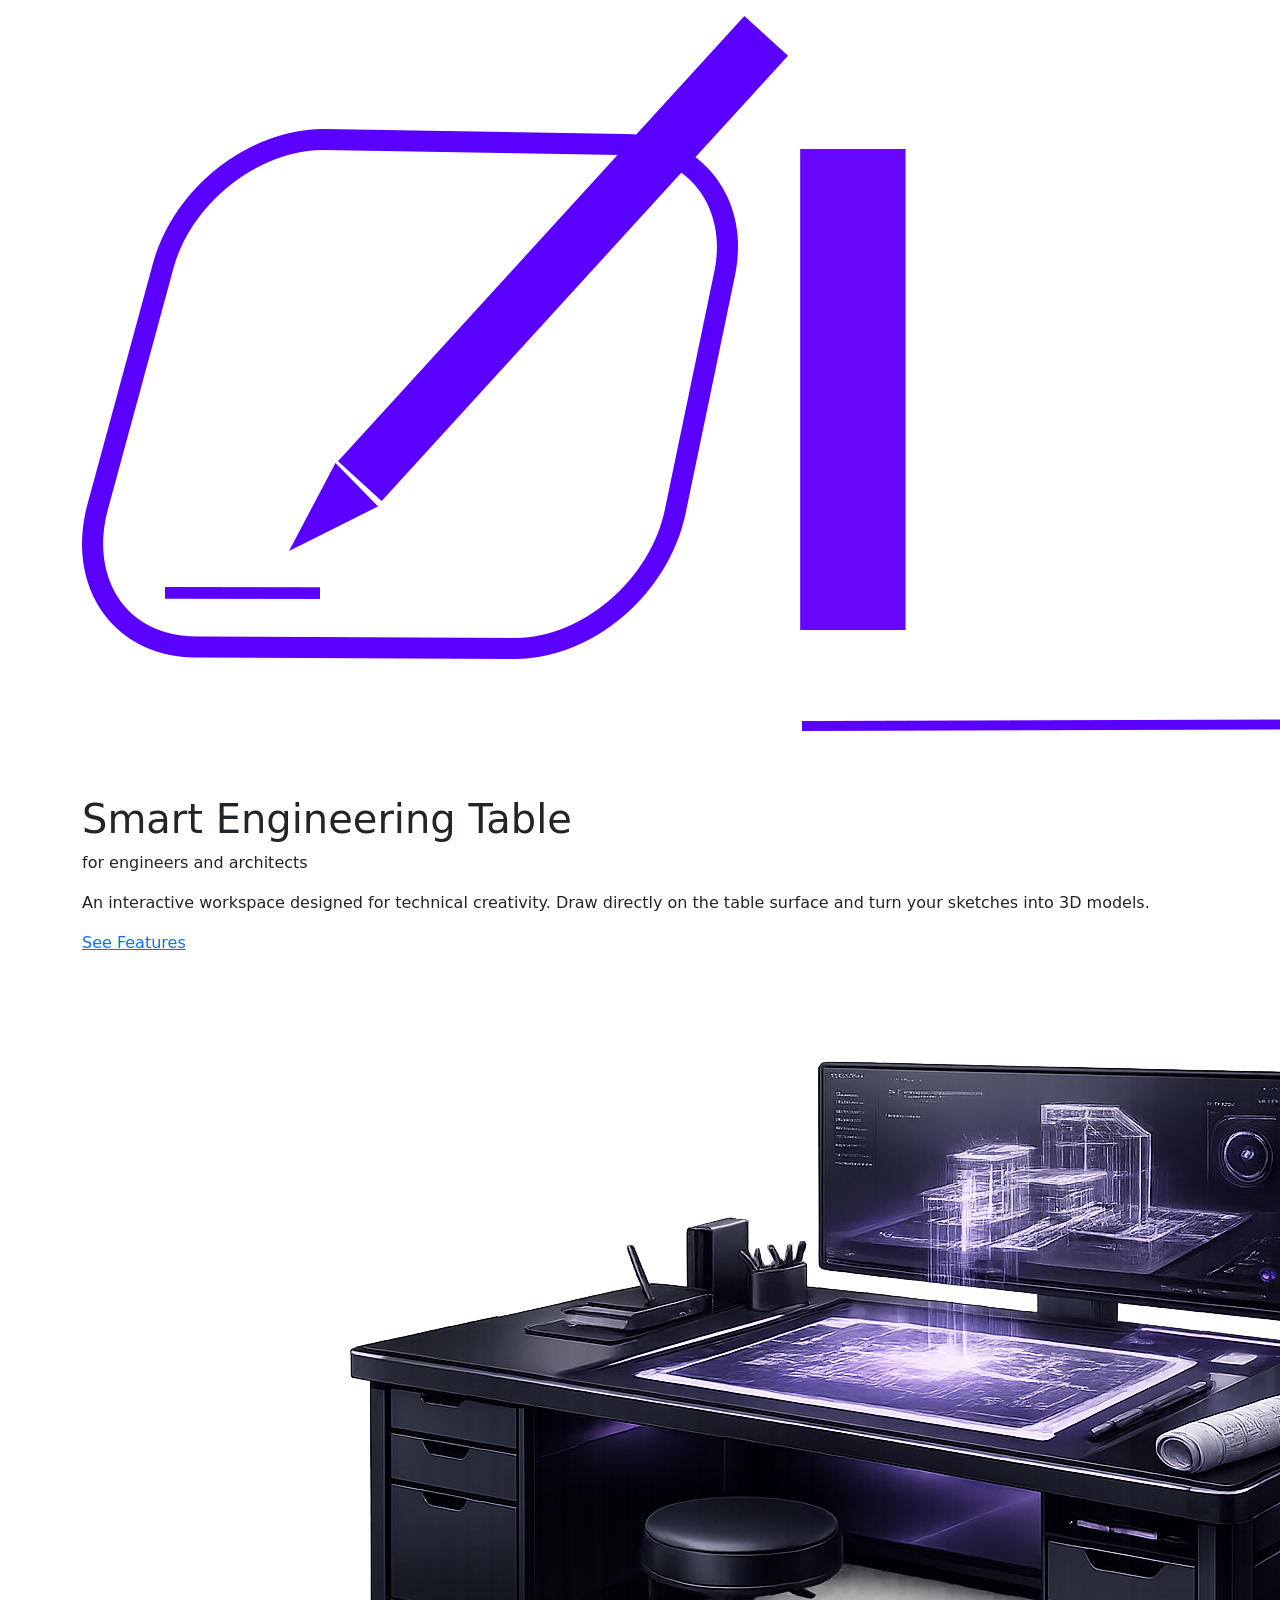
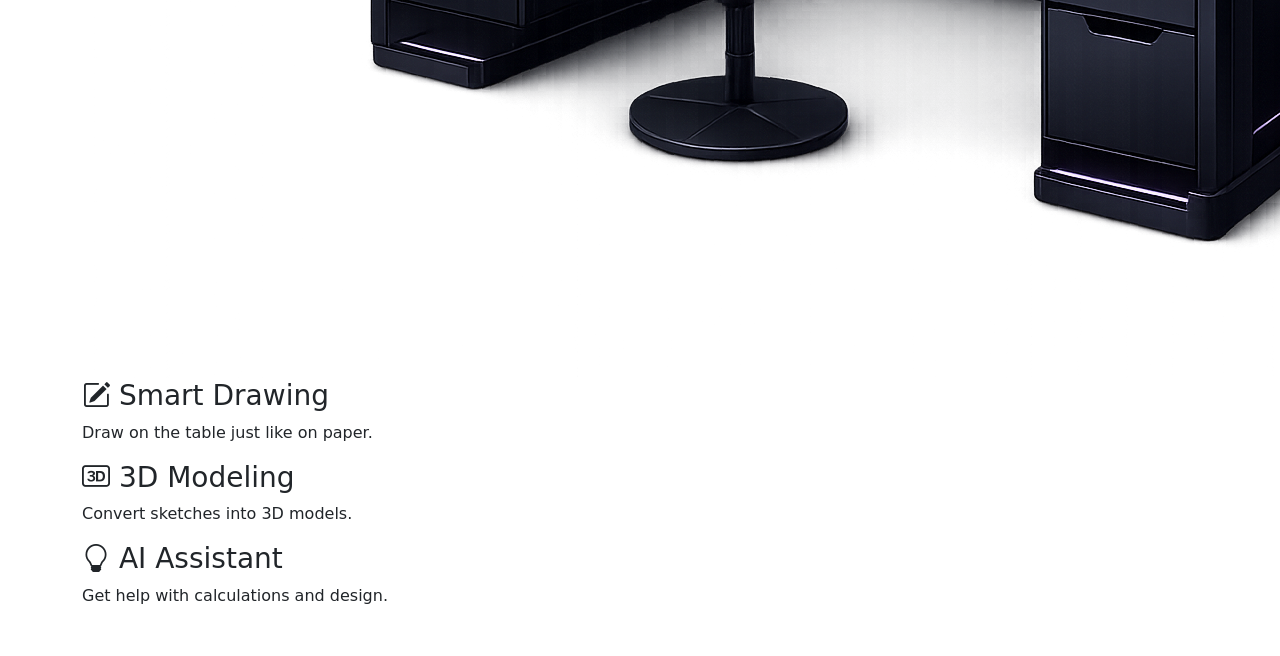
==== index.html @ e200a645 "Add files via upload" ====
<!DOCTYPE html>
<html>
    <head>
        <meta charset="UTF-8">
        <meta name="viewport" content="width=device-width, initial-scale=1">
        <title>Home</title>

        <link href="https://cdn.jsdelivr.net/npm/bootstrap@5.3.2/dist/css/bootstrap.min.css" rel="stylesheet">

        <link rel="stylesheet" href="style.css">

        <link href="https://cdn.jsdelivr.net/npm/bootstrap-icons@1.11.3/font/bootstrap-icons.css" rel="stylesheet">
        </head>
    <body> 

        <header class="topbar">
    <div class="container d-flex align-items-center justify-content-between py-3">
    <div class="brand">
   <div class="hero-left">
            <img src="images/Logo.png" alt="IDraTab logo" class="logo-img">
            </div>
  </div>

        <nav class="menu">
            <a href="index.html" class="nav-btn">Home</a>
            <a href="features.html" class="nav-btn">Features</a>
            <a href="contact.html" class="nav-btn">Contact</a>
        </nav>

    </div>
</header>
     
        <main class="container my-5">
           <section class="hero-box">
    
            <div class="hero-left">
            <div class="hero-text">
                <h1 class="title">Smart Engineering <span>Table</span></h1>
                <p class="subtitle">for engineers and architects</p>

                <p class="hero-description">
                An interactive workspace designed for technical creativity.
                Draw directly on the table surface and turn your sketches into 3D models.
                </p>

                <div class="hero-buttons">
                <a href="features.html" class="btn-order">See Features</a>
                </div>
            </div>
            </div>

            <div class="hero-right">
            <img src="images/Table.png" alt="IDraTab smart table" class="hero-img">
            </div>

           </section> 

           <section class="index-preview">
            <div class="index-card">
                <h3><i class="bi bi-pencil-square"></i> Smart Drawing</h3>
                <p>Draw on the table just like on paper.</p>
            </div>
            <div class="index-card">
                <h3><i class="bi bi-badge-3d"></i> 3D Modeling</h3>
                <p>Convert sketches into 3D models.</p>
            </div>
            <div class="index-card">
                <h3><i class="bi bi-lightbulb"></i> AI Assistant</h3>
                <p>Get help with calculations and design.</p>
            </div>
           </section>
     </main>
 
    </body>
</html>
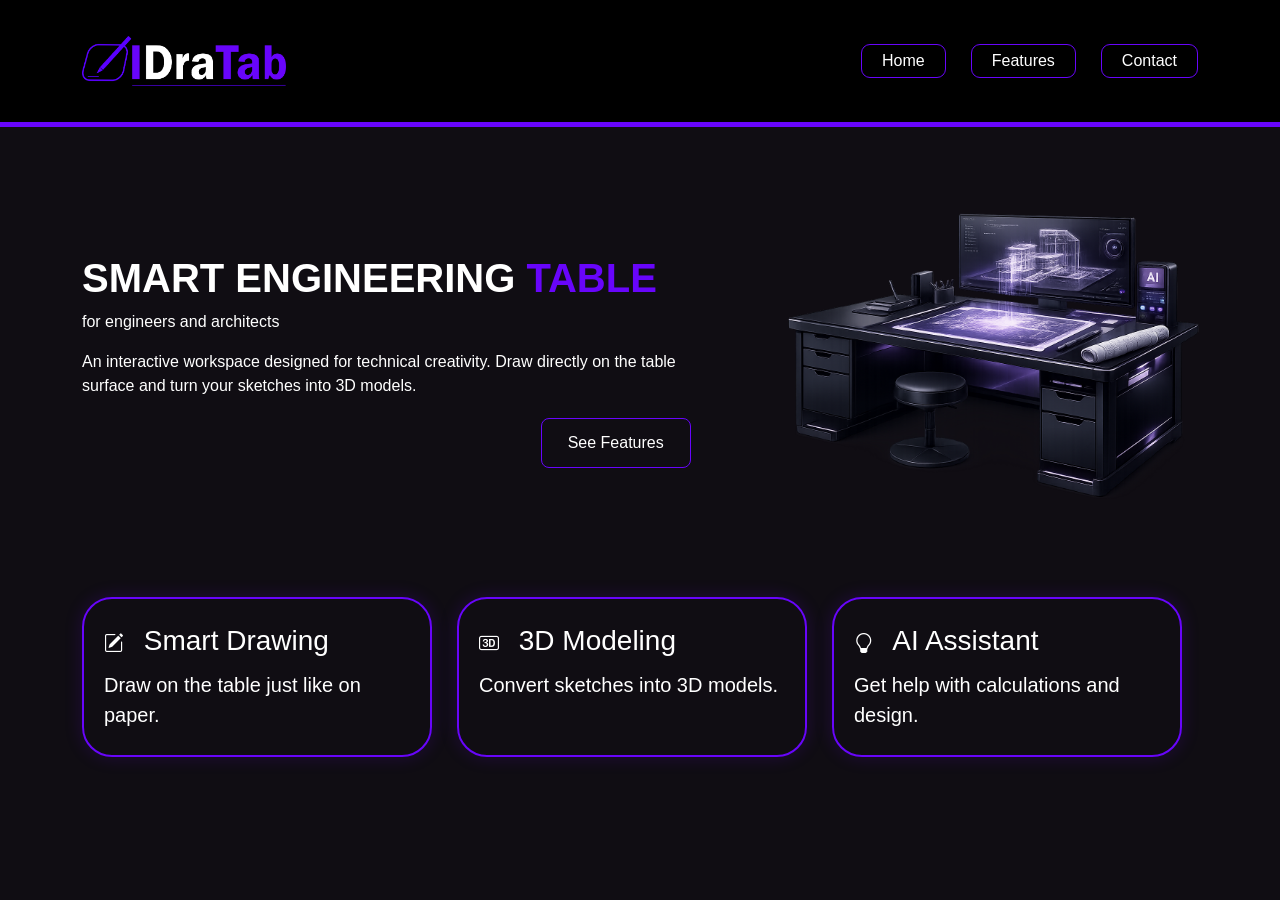
==== commit 6b16ea9d: "Update index.html" ====
--- a/index.html
+++ b/index.html
@@ -7,7 +7,7 @@
 
         <link href="https://cdn.jsdelivr.net/npm/bootstrap@5.3.2/dist/css/bootstrap.min.css" rel="stylesheet">
 
-        <link rel="stylesheet" href="style.css">
+        <link rel="stylesheet" href="css/style.css">
 
         <link href="https://cdn.jsdelivr.net/npm/bootstrap-icons@1.11.3/font/bootstrap-icons.css" rel="stylesheet">
         </head>
@@ -72,4 +72,4 @@
      </main>
  
     </body>
-</html>+</html>
--- a/css/style.css
+++ b/css/style.css
@@ -0,0 +1,359 @@
+
+body{
+  margin:0;
+  font-family: Arial, Verdana, sans-serif;
+  background-color:#100d13;
+  color:#ffffff;
+}
+
+
+.logo-img{
+  height: 50px;
+  width: auto;
+  display: block;
+}
+
+.highlight{
+  color: #6805fb;
+}
+
+
+.menu{
+    display: flex;
+    gap: 25px;
+}
+
+.nav-btn{
+    padding: 4px 20px;
+    border: 0.5px solid #6805fb;
+    border-radius: 9px;
+    color: white;
+    text-decoration: none;
+    transition: 0.3s;
+}
+
+.nav-btn:hover{
+    box-shadow: 0 0 10px #6805fb, 0 0 25px rgba(104, 5, 251, 0.8);
+}
+
+.nav-btn:active{
+    box-shadow: 0 0 10px rgba(104, 5, 251, 0.95);
+    transform: scale(0.98);
+}
+
+
+.topbar{
+  background-color:#000000;
+  border-bottom:5px solid #6805fb;
+  position: static;
+  top: 0;
+  z-index: 1000;
+  padding: 20px 0;
+}
+
+
+.btn-order{
+  background: transparent;
+  color: #ffffff;
+  border: 1px solid #6805fb;
+  border-radius: 8px;
+  padding: 12px 26px;
+  text-decoration: none;
+  transition: 0.3s;
+}
+
+.btn-order:hover{
+  
+  color: #fff;
+  box-shadow: 0 0 15px #6805fb;
+}
+
+
+
+.hero-img{
+ width: 110%;
+ max-width: 150px;
+
+}
+
+.hero-box{
+  display: flex;
+  align-items: center;
+  justify-content: space-between;
+}
+
+
+.title{
+  font-weight:bold;
+  text-transform:uppercase;
+ 
+}
+
+
+.title span{
+  color:#6805fb;
+}
+
+
+.feature{
+  background-color: #14142a;
+  border: 1px solid #32324d;
+  border-radius:12 px;
+  padding:30px ;
+  margin-top:0px ;
+  box-shadow: 0 0 15px #6805fb;
+}
+
+
+
+.hero-left{
+  width: 60%;
+}
+
+.hero-right{
+  width: 50%;
+  text-align: right;
+}
+
+
+.hero-buttons{
+  display: flex;
+  justify-content: flex-end; 
+  margin-top: 20px;
+}
+
+
+.hero-img{
+  max-width: 1500%;
+  height: auto;
+}
+
+
+.index-preview{
+    display: flex;
+   
+    gap: 25px;
+    flex-wrap: wrap;
+    margin-top: 50px;
+}
+
+.index-card{
+    width: 350px;
+    min-height: 150px;
+    border: 2px solid #6805fb;
+    border-radius: 30px;
+    padding: 25px 20px;
+    background-color: transparent;
+    box-shadow: 0 0 18px rgba(104, 5, 251, 0.18);
+}
+
+.index-card h3{
+    font-size: 28px;
+    margin-bottom: 12px;
+    color: #ffffff;
+}
+
+.index-card p{
+    font-size: 20px;
+    line-height: 1.5;
+    margin: 0;
+    color: #ffffff;
+}
+
+.index-card i{
+    color: #ffffff;
+    margin-right: 12px;
+    font-size: 20px;
+}
+
+
+
+
+
+
+
+.feature-img {
+    width: 100%;
+    border-radius: 12px;
+    margin-bottom: 15px;
+}
+
+.features-cards {
+    width: 60%;
+    margin: 0 auto;
+}
+
+.features-cards{
+    width: 85%;
+
+}
+
+.feature-card{
+  flex: 1;
+  background-color: #100d13;
+  border: 0.5px solid #6805fb;
+  border-radius: 17px;
+  padding: 50px;
+}
+
+
+.features-page{
+    padding: 50px 0 70px 0;
+}
+
+.features-container{
+    width: 90%;
+    margin: 0 auto;
+    
+}
+
+
+.features-content{
+    display: flex;
+    justify-content: column;
+    align-items: center;
+    gap: 5px;
+}
+
+
+.features-header{
+    text-align: center;
+    max-width: 800px;
+    margin: 0 auto 50px auto;
+}
+
+
+.features-header h1{
+    font-size: 42px;
+    margin-bottom: 8px;
+    color: #ffffff;
+}
+
+.features-header p{
+    font-size: 20px;
+    line-height: 1.6;
+    color: #e8e8e8;
+    margin: 0;
+}
+
+
+.features-cards{
+    width: 70%;
+    display: flex;
+    flex-direction: column;
+    gap: 85px;
+}
+
+.feature-card{
+    border: 2px solid #6805fb;
+    border-radius: 28px;
+    padding: 10px 30px;
+    background-color: transparent;
+    box-shadow: 0 0 18px rgba(104, 5, 251, 0.18);
+    max-width: 900px;
+}
+
+.feature-card h3{
+    font-size: 25px;
+    margin: 0 0 14px 0;
+    color: #ffffff;
+}
+
+.feature-card p{
+    font-size: 22px;
+    line-height: 1.5;
+    margin: 0;
+    color: #ffffff;
+}
+
+.feature-card i{
+    color: #ffffff;
+    margin-right: 12px;
+    font-size: 20px;
+}
+
+
+
+
+
+
+.contact-page{
+    padding: 60px 0;
+}
+
+.contact-box{
+    width: 90%;
+    max-width: 900px;
+    margin: 0 auto;
+    border: 1px solid #6805fb;
+    border-radius: 14px;
+    padding: 40px;
+    background-color: #100d13;
+}
+
+.contact-form{
+    width: 100%;
+    max-width: 550px;
+    margin: 0 auto;
+}
+
+.contact-form h2{
+    font-size: 30px;
+    margin-bottom: 20px;
+    margin-top: 10px;
+}
+
+.contact-form label{
+    display: block;
+    margin-bottom: 8px;
+    margin-top: 15px;
+    font-size: 16px;
+    color: #ffffff;
+}
+
+.contact-form input,
+.contact-form select,
+.contact-form textarea{
+    width: 100%;
+    padding: 12px 14px;
+    border: 0.5px solid #6805fb;
+    border-radius: 8px;
+    background-color: #14142a;
+    color: #ffffff;
+    outline: none;
+}
+
+.contact-form textarea{
+    resize: none;
+}
+
+.form-row{
+    display: flex;
+    gap: 30px;
+}
+
+.form-group{
+    flex: 1;
+}
+
+.small-box{
+    max-width: 140px;
+}
+
+.submit-btn{
+    display: block;
+    width: 100%;
+    margin-top: 25px;
+    padding: 14px;
+    border: 1px solid #6805fb;
+    border-radius: 10px;
+    background: transparent;
+    color: #ffffff;
+    font-size: 18px;
+    transition: 0.3s;
+}
+
+.submit-btn:hover{
+    box-shadow: 0 0 15px #6805fb;
+}
+
